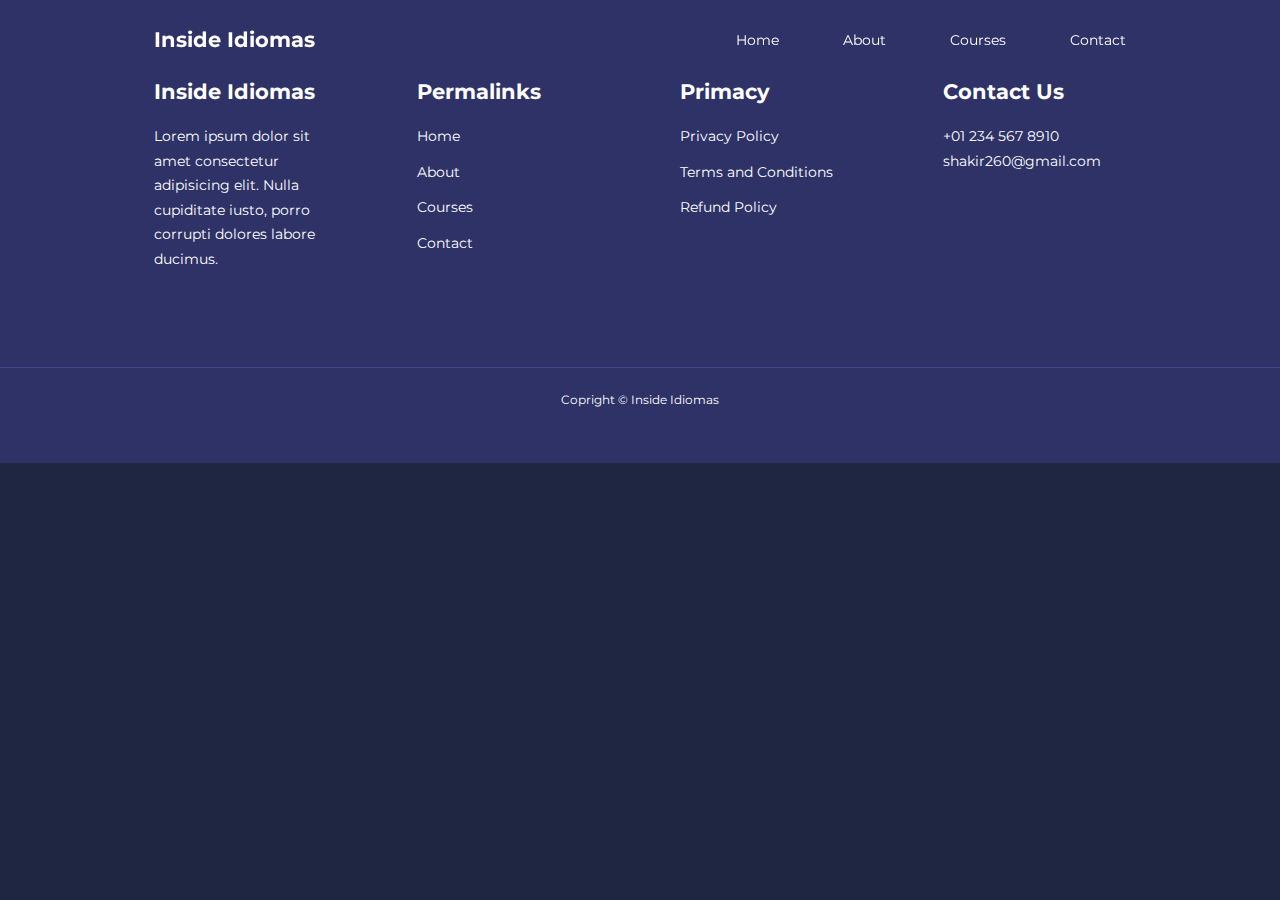
==== about.html @ e07ec495 "first commit" ====
<!DOCTYPE html>
<html lang="en">
  <head>
    <meta charset="UTF-8" />
    <meta name="viewport" content="width=device-width, initial-scale=1.0" />
    <title>Inside Idiomas</title>

    <link rel="stylesheet" href="./css/style.css" />

    <!-- icons CDN-->
    <link
      rel="stylesheet"
      href="https://cdnjs.cloudflare.com/ajax/libs/font-awesome/6.4.0/css/all.min.css"
      integrity="sha512-iecdLmaskl7CVkqkXNQ/ZH/XLlvWZOJyj7Yy7tcenmpD1ypASozpmT/E0iPtmFIB46ZmdtAc9eNBvH0H/ZpiBw=="
      crossorigin="anonymous"
      referrerpolicy="no-referrer"
    />

    <!-- font google-->
    <link rel="preconnect" href="https://fonts.googleapis.com" />
    <link rel="preconnect" href="https://fonts.gstatic.com" crossorigin />
    <link
      href="https://fonts.googleapis.com/css2?family=Montserrat:wght@300;400;500;600;700;800;900&display=swap"
      rel="stylesheet"
    />

    <!-- SWIPER JS-->

    <link
      rel="stylesheet"
      href="https://cdn.jsdelivr.net/npm/swiper@10/swiper-bundle.min.css"
    />

    <script src="https://cdn.jsdelivr.net/npm/swiper@10/swiper-bundle.min.js"></script>
  </head>
  <body>
    <nav>
      <div class="container nav_container">
        <a href="./index.html"><h4>Inside Idiomas</h4></a>
        <ul class="nav_menu">
          <li>
            <a href="./index.html">Home</a>
          </li>
          <li><a href="./about.html">About</a></li>
          <li><a href="./courses.html">Courses</a></li>
          <li><a href="./contact.html">Contact</a></li>
        </ul>
        <button class="open-menu-btn"><i class="fa-solid fa-bars"></i></button>
        <button class="close-menu-btn">
          <i class="fa-solid fa-xmark"></i>
        </button>
      </div>
    </nav>

    <!-- =========== END OF Navbar ===========-->

    <footer class="footer">
      <div class="container footer_container">
        <div class="footer_1">
          <a href="/index.html"><h4>Inside Idiomas</h4></a>
          <p>
            Lorem ipsum dolor sit amet consectetur adipisicing elit. Nulla
            cupiditate iusto, porro corrupti dolores labore ducimus.
          </p>
        </div>

        <div class="footer_2">
          <h4>Permalinks</h4>
          <ul>
            <li><a href="/index.html">Home</a></li>
            <li><a href="/about.html">About</a></li>
            <li><a href="/courses.html">Courses</a></li>
            <li><a href="/contact.html">Contact</a></li>
          </ul>
        </div>

        <div class="footer_3">
          <h4>Primacy</h4>
          <ul>
            <li><a href="#">Privacy Policy</a></li>
            <li><a href="#">Terms and Conditions</a></li>
            <li><a href="#">Refund Policy</a></li>
          </ul>
        </div>

        <div class="footer_4">
          <h4>Contact Us</h4>
          <div>
            <p>+01 234 567 8910</p>
            <p>shakir260@gmail.com</p>
          </div>

          <ul class="footer_socials">
            <li>
              <a href="#"><i class="fa-brands fa-instagram"></i></a>
            </li>
            <li>
              <a href="#"><i class="fa-brands fa-linkedin"></i></a>
            </li>
            <li>
              <a href="#"><i class="fa-brands fa-facebook"></i></a>
            </li>
            <li>
              <a href="#"><i class="fa-solid fa-envelope"></i></a>
            </li>
          </ul>
        </div>
      </div>

      <div class="footer_copyright">
        <small>Copright &copy; Inside Idiomas </small>
      </div>
    </footer>

    <!-- =========== END OF fOOTER ===========-->

    <script src="./main.js"></script>

    <!-- ==================== slide =============-->
    <script>
      var swiper = new Swiper(".mySwiper", {
        slidesPerView: 1,
        spaceBetween: 30,
        pagination: {
          el: ".swiper-pagination",
          clickable: true,
        },
        //when window width is >= 600px
        breakpoints: {
          600: {
            slidesPerView: 2,
          },
        },
      });
    </script>
  </body>
</html>
---- css/style.css ----
* {
  margin: 0;
  padding: 0;
  border: 0;
  outline: 0;
  text-decoration: none;
  list-style: none;
  box-sizing: border-box;
}

:root {
  /* --color-primary: #6c63ff; */
  --color-success: #00bf8e;
  --color-warning: #f7c94b;
  --color-danger: #f75842;
  --color-danger-variant: rgba(247, 88, 66, 0.4);
  --color-white: #fff;
  --color-light: rgba(255, 255, 255, 0.7);
  --color-black: #000;
  --color-bg: #1f2641;
  --color-bg1: #2e3267;
  --color-bg2: #424890;

  --color-primary: #0064ee;
  /* 
  
  --color-bg: #13265f;
  --color-bg1: #0d4392;
  --color-bg2: #1173fb; */

  --container-width-lg: 76%;
  --container-width-md: 90%;
  --container-width-sm: 90%;

  --transition: all 400ms ease;
}

body {
  font-family: "Montserrat", sans-serif;
  line-height: 1.7;
  color: var(--color-white);
  background-color: var(--color-bg);
}

.container {
  width: var(--container-width-lg);
  margin: 0 auto;
}

section {
  padding: 6rem 0;
}

section h2 {
  text-align: center;
  margin-bottom: 4rem;
}

h1,
h2,
h3,
h4,
h5 {
  line-height: 1.2;
}

h1 {
  font-size: 2.4rem;
}

h2 {
  font-size: 2rem;
}

h3 {
  font-size: 1.6rem;
}

h4 {
  font-size: 1.3rem;
}

a {
  color: var(--color-white);
}

img {
  width: 100%;
  display: block;
  object-fit: cover;
}

.btn {
  display: inline-block;
  background: var(--color-white);
  color: var(--color-black);
  padding: 1rem 2rem;
  border: 1px solid transparent;
  font-weight: 500;
  transition: var(--transition);
}

.btn:hover {
  background: transparent;
  color: var(--color-white);
  border-color: var(--color-white);
}

.btn-primary {
  background: var(--color-danger);
  color: var(--color-white);
}

/* =============== NAVBAR ========== */

nav {
  background: transparent;
  width: 100vw;
  height: 5rem;
  position: fixed;
  z-index: 11;
}
/* change navbar style on scroll using javascript */
.window-scroll {
  background: var(--color-primary);
  box-shadow: 0 1rem 2rem rgba(0, 0, 0, 0.3);
}

.nav_container {
  height: 100%;
  display: flex;
  justify-content: space-between;
  align-items: center;
}

nav button {
  display: none;
}

.nav_menu {
  display: flex;
  align-items: center;
  gap: 4rem;
}

.nav_menu a {
  font-size: 0.9rem;
  transition: var(--transition);
}

.nav_menu a:hover {
  color: var(--color-bg2);
}

/* =============== HEADER ========== */

header {
  position: relative;
  top: 0rem;
  overflow: hidden;
  height: 85vh;
  /*  margin-bottom: 5rem; */
  padding-top: 5rem;
  background: linear-gradient(
    180deg,
    rgba(0, 73, 172, 1) 0%,
    rgba(15, 45, 110, 1) 35%,
    rgba(28, 22, 58, 1) 98%
  );
}

.header_container {
  display: grid;
  grid-template-columns: 1fr 1fr;
  align-items: center;
  gap: 5rem;
  height: 100%;
}

.header_left p {
  margin: 1rem 0 2.4rem;
}

/* =============== CATEGORIES ========== */

.categories {
  background: var(--color-bg1);
  height: 36rem;
}

.categories h1 {
  line-height: 1;
  margin-bottom: 3rem;
}

.categories_container {
  display: grid;
  grid-template-columns: 40% 60%;
}

.categories_left {
  margin-right: 4rem;
}

.categories_left p {
  margin: 1rem 0 3rem;
}

.categories_right {
  display: grid;
  grid-template-columns: repeat(3, 1fr);
  gap: 1.2rem;
}

.category {
  background: var(--color-bg2);
  padding: 2rem;
  border-radius: 2rem;
  transition: var(--transition);
}

.category:hover {
  box-shadow: 0 3rem 3rem rgba(0, 0, 0, 0.3);
  z-index: 1;
}

.category:nth-child(2) .category_icon {
  background: var(--color-danger);
}

.category:nth-child(3) .category_icon {
  background: var(--color-success);
}

.category:nth-child(4) .category_icon {
  background: var(--color-warning);
}

.category:nth-child(5) .category_icon {
  background: var(--color-success);
}

.category_icon {
  background: var(--color-primary);
  padding: 0.9rem;
  border-radius: 0.9rem;
}

.category h5 {
  margin: 2rem 0 1rem;
}

.category p {
  font-size: 0.85rem;
}

/* =============== POPULAR COURSES ========== */

.courses {
  margin-top: 10rem;
}

.courses_container {
  display: grid;
  grid-template-columns: repeat(3, 1fr);
  gap: 2rem;
}

.course {
  background: var(--color-bg1);
  text-align: center;
  border: 1px solid transparent;
  transition: var(--transition);
}

.course:hover {
  background: transparent;
  border-color: var(--color-primary);
}

.course_info {
  padding: 2rem;
}

.course_info p {
  margin: 1.2rem 0 2rem;
  font-size: 0.9rem;
}

/* =============== FAQs ================== */

.faqs {
  background: var(--color-bg1);
  box-shadow: inset 0 0 3rem rgba(0, 0, 0, 0.5);
}

.faqs_container {
  display: grid;
  grid-template-columns: 1fr 1fr;
  gap: 1rem;
}

.faq {
  padding: 2rem;
  display: flex;
  align-items: center;
  gap: 1.4rem;
  height: fit-content;
  background: var(--color-primary);
  cursor: pointer;
}

.faq h4 {
  font-size: 1rem;
  line-height: 2.2;
}

.faq_icon {
  align-self: flex-start;
  font-size: 1.2rem;
}

.faq p {
  margin-top: 0.8rem;
  display: none;
}

.faq.open p {
  display: block;
}

/* =============== TESTIMONIALS ================== */

.testimonials_container {
  overflow-x: hidden;
  position: relative;
  margin-bottom: 5rem;
}

.testimonial {
  padding-top: 2rem;
}

.avatar {
  width: 6rem;
  height: 6rem;
  border-radius: 50%;
  overflow: hidden;
  margin: 0 auto 1rem;
  border: 1rem solid var(--color-bg1);
}

.testimonial_info {
  text-align: center;
}

.testimonial_body {
  background: var(--color-primary);
  padding: 2rem;
  margin-top: 3rem;
  position: relative;
}

.testimonial_body::before {
  content: " ";
  display: block;
  background: linear-gradient(
    135deg,
    transparent,
    var(--color-primary),
    var(--color-primary),
    var(--color-primary)
  );
  width: 3rem;
  height: 3rem;
  position: absolute;
  left: 45%;
  top: -1.5rem;
  transform: rotate(45deg);
}

/* =============== FOOTER ================== */

footer {
  background: var(--color-bg1);
  padding: 5rem 0 2rem 0;
  font-size: 0.9rem;
}

.footer_container {
  display: grid;
  grid-template-columns: repeat(4, 1fr);
  gap: 5rem;
}

.footer_container > div h4 {
  margin-bottom: 1.2rem;
}

.footer_1 p {
  margin: 0 0 2rem;
}

footer ul li {
  margin-bottom: 0.7rem;
}

footer ul li a:hover {
  text-decoration: underline;
}

.footer_socials {
  display: flex;
  gap: 1rem;
  font-size: 1.2rem;
  margin-top: 2rem;
}

.footer_copyright {
  text-align: center;
  margin-top: 4rem;
  padding: 1.2rem 0;
  border-top: 1px solid var(--color-bg2);
}

/* ================= MEDIA QUERIES (TABLETS) ============== */

@media screen and (max-width: 1024px) {
  .container {
    width: var(--container-width-md);
  }

  h1 {
    font-size: 2.2rem;
  }

  h2 {
    font-size: 1.7rem;
  }

  h3 {
    font-size: 1.4rem;
  }
  h4 {
    font-size: 1.2rem;
  }

  nav button {
    display: inline-block;
    background: transparent;
    font-size: 1.8rem;
    color: var(--color-white);
    cursor: pointer;
  }

  nav button.close-menu-btn {
    display: none;
  }

  .nav_menu {
    position: fixed;
    top: 5rem;
    right: 5%;
    height: fit-content;
    width: 18rem;
    flex-direction: column;
    gap: 0;
    display: none;
  }

  .nav_menu li {
    width: 100%;
    height: 5.8rem;
    animation: animateNavItems 400ms linear forwards;
    transform-origin: top right;
    opacity: 0;
  }

  .nav_menu li:nth-child(2) {
    animation-delay: 200ms;
  }

  .nav_menu li:nth-child(3) {
    animation-delay: 300ms;
  }

  .nav_menu li:nth-child(4) {
    animation-delay: 400ms;
  }

  @keyframes animateNavItems {
    0% {
      transform: rotateZ(-90deg) rotateX(90deg) scale(0.1);
    }
    100% {
      transform: rotateZ(0) rotateX(0) scale(1);
      opacity: 1;
    }
  }

  .nav_menu li a {
    background: var(--color-primary);
    box-shadow: -4rem 6rem 10rem rgba(0, 0, 0, 0.6);
    width: 100%;
    height: 100%;
    display: grid;
    place-items: center;
  }

  .nav_menu li a:hover {
    background-color: var(--color-bg2);
    color: var(--color-white);
  }

  /* ==================== HEADER ===================== */
  header {
    height: 75vh;
    /*margin-bottom: 4rem; */
  }

  .header_container {
    gap: 0;
    padding-bottom: 3rem;
  }

  /* ==================== CATEGORIES ===================== */

  .categories {
    height: auto;
  }

  .categories_container {
    grid-template-columns: 1fr;
    gap: 3rem;
  }

  .categories_left {
    margin-right: 0;
  }

  /* ==================== CATEGORIES ===================== */

  .courses {
    margin-top: 0;
  }

  .courses_container {
    grid-template-columns: 1fr 1fr;
  }

  /* ==================== FAQs ===================== */

  .faqs_container {
    grid-template-columns: 1fr;
  }

  .faq {
    padding: 1.5rem;
  }

  /* ==================== FOOTER ===================== */

  .footer_container {
    grid-template-columns: 1fr 1fr;
  }
}

/* ================= MEDIA QUERIES (phones) ============== */

@media screen and (max-width: 600px) {
  .container {
    width: var(--container-width-sm);
  }

  /* ==================== Navbar ===================== */

  .nav_menu {
    right: 3%;
  }

  /* ==================== HEADER ===================== */

  header {
    height: fit-content;
  }

  .header_container {
    grid-template-columns: 1fr;
    text-align: center;
    margin-top: 3rem;
  }

  .header_left {
    padding-bottom: 3rem;
  }

  .header_left p {
    margin: 1.5rem 0;
  }

  /* ==================== CATEGORIES ===================== */

  .categories_right {
    grid-template-columns: 1fr 1fr;
    gap: 0.7rem;
  }

  .category {
    padding: 1.3rem;
    border-radius: 1rem;
  }

  .category_icon {
    margin-top: 4px;
    display: inline-block;
  }

  /* ==================== Popular Courses ===================== */

  .courses_container {
    grid-template-columns: 1fr;
  }

  /* ==================== Testimonial ===================== */

  .testimonial_body {
    padding: 1.5rem;
  }

  /* ==================== Courses ===================== */

  .footer_container {
    /* grid-template-columns: 1fr; */
    text-align: center;
    gap: 2rem;
  }

  .footer_1 p {
    margin: 1rem auto;
  }

  .footer_socials {
    justify-content: center;
  }
}
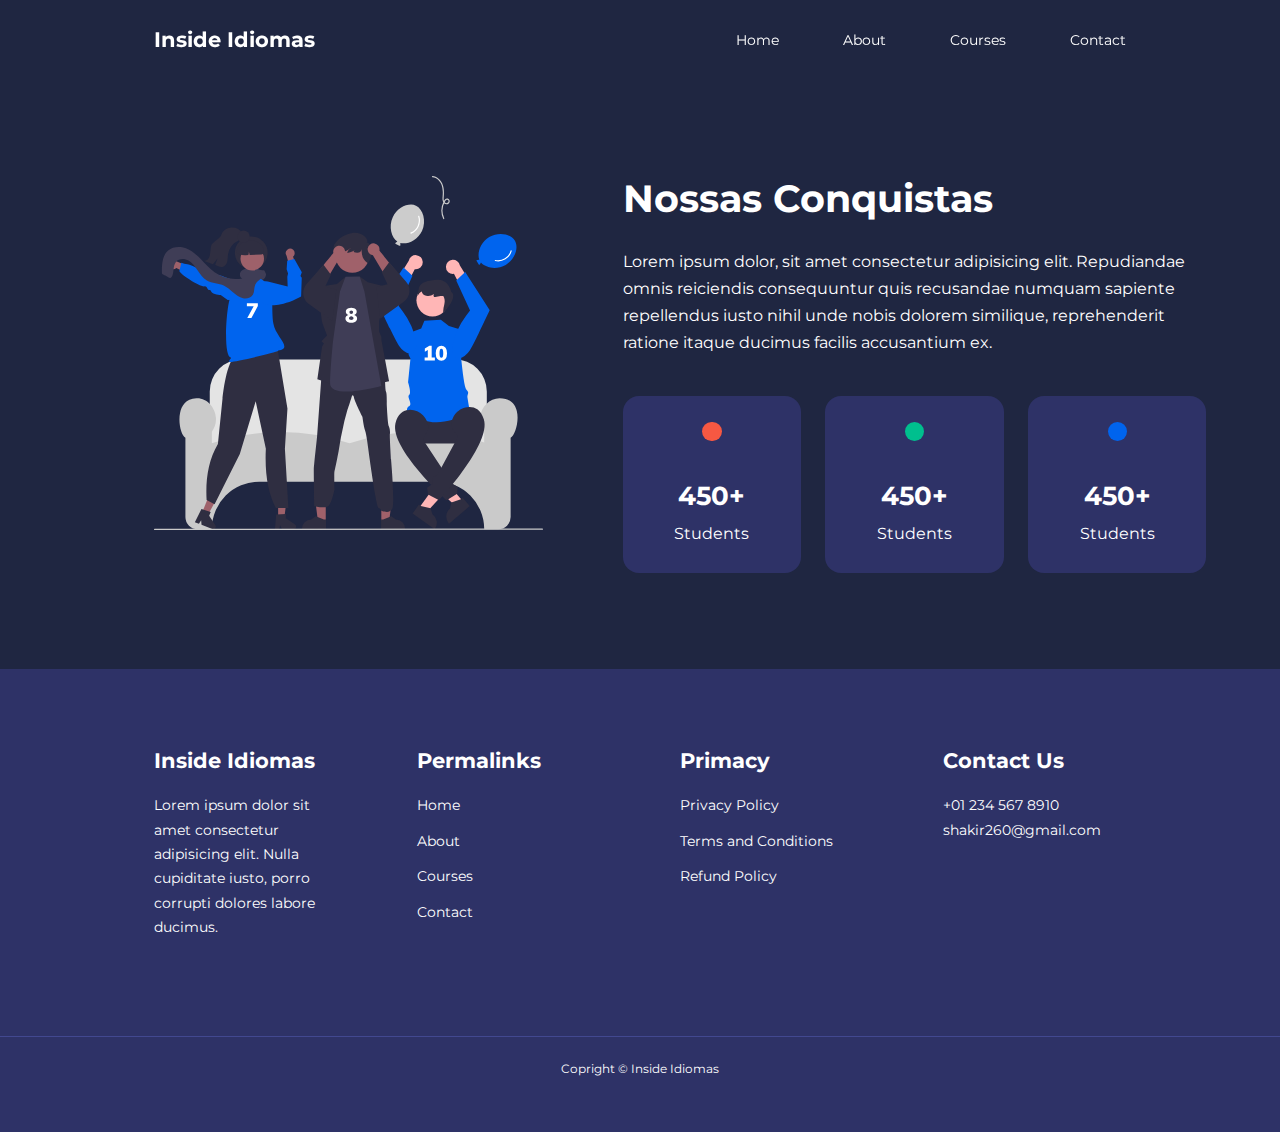
==== commit a8dbeb2b: "sexto commit" ====
--- a/about.html
+++ b/about.html
@@ -6,6 +6,7 @@
     <title>Inside Idiomas</title>
 
     <link rel="stylesheet" href="./css/style.css" />
+    <link rel="stylesheet" href="./css/about.css" />
 
     <!-- icons CDN-->
     <link
@@ -23,15 +24,6 @@
       href="https://fonts.googleapis.com/css2?family=Montserrat:wght@300;400;500;600;700;800;900&display=swap"
       rel="stylesheet"
     />
-
-    <!-- SWIPER JS-->
-
-    <link
-      rel="stylesheet"
-      href="https://cdn.jsdelivr.net/npm/swiper@10/swiper-bundle.min.css"
-    />
-
-    <script src="https://cdn.jsdelivr.net/npm/swiper@10/swiper-bundle.min.js"></script>
   </head>
   <body>
     <nav>
@@ -53,6 +45,50 @@
     </nav>
 
     <!-- =========== END OF Navbar ===========-->
+
+    <section class="about_achievements">
+      <div class="container about_achievements_container">
+        <div class="about-achievements-left">
+          <img src="./images/team.svg" alt="" />
+        </div>
+        <div class="about-achievements-right">
+          <h1>Nossas Conquistas</h1>
+          <p>
+            Lorem ipsum dolor, sit amet consectetur adipisicing elit.
+            Repudiandae omnis reiciendis consequuntur quis recusandae numquam
+            sapiente repellendus iusto nihil unde nobis dolorem similique,
+            reprehenderit ratione itaque ducimus facilis accusantium ex.
+          </p>
+          <div class="achievements_cards">
+            <article class="achievement_card">
+              <span class="achievement_icon">
+                <i class="fa-solid fa-users"></i>
+              </span>
+              <h3>450+</h3>
+              <p>Students</p>
+            </article>
+
+            <article class="achievement_card">
+              <span class="achievement_icon">
+                <i class="fa-solid fa-users"></i>
+              </span>
+              <h3>450+</h3>
+              <p>Students</p>
+            </article>
+
+            <article class="achievement_card">
+              <span class="achievement_icon">
+                <i class="fa-solid fa-users"></i>
+              </span>
+              <h3>450+</h3>
+              <p>Students</p>
+            </article>
+          </div>
+        </div>
+      </div>
+    </section>
+
+    <!-- =========== END OF ACHIEVEMENTS ===========-->
 
     <footer class="footer">
       <div class="container footer_container">
@@ -115,23 +151,5 @@
     <!-- =========== END OF fOOTER ===========-->
 
     <script src="./main.js"></script>
-
-    <!-- ==================== slide =============-->
-    <script>
-      var swiper = new Swiper(".mySwiper", {
-        slidesPerView: 1,
-        spaceBetween: 30,
-        pagination: {
-          el: ".swiper-pagination",
-          clickable: true,
-        },
-        //when window width is >= 600px
-        breakpoints: {
-          600: {
-            slidesPerView: 2,
-          },
-        },
-      });
-    </script>
   </body>
 </html>
--- a/css/style.css
+++ b/css/style.css
@@ -119,6 +119,7 @@
   height: 5rem;
   position: fixed;
   z-index: 11;
+  top: 0;
 }
 /* change navbar style on scroll using javascript */
 .window-scroll {
@@ -312,7 +313,6 @@
 
 .faq h4 {
   font-size: 1rem;
-  line-height: 2.2;
 }
 
 .faq_icon {
@@ -558,6 +558,10 @@
     padding: 1.5rem;
   }
 
+  .faq h4 {
+    line-height: 1.5rem;
+  }
+
   /* ==================== FOOTER ===================== */
 
   .footer_container {
@@ -601,24 +605,48 @@
   /* ==================== CATEGORIES ===================== */
 
   .categories_right {
-    grid-template-columns: 1fr 1fr;
+    grid-template-columns: 1fr;
     gap: 0.7rem;
   }
 
   .category {
-    padding: 1.3rem;
-    border-radius: 1rem;
+    padding: 2rem;
   }
 
   .category_icon {
-    margin-top: 4px;
+    padding: 1rem;
     display: inline-block;
   }
 
+  .category h5 {
+    margin: 2rem 0 0.5rem;
+  }
+
   /* ==================== Popular Courses ===================== */
 
   .courses_container {
-    grid-template-columns: 1fr;
+    /* grid-template-columns: 1fr;*/
+    display: flex;
+    flex-direction: column;
+    align-items: center;
+  }
+
+  .course {
+    width: 80%;
+  }
+
+  section h2 {
+    width: 98%;
+  }
+
+  /* ==================== FAQS ===================== */
+
+  .faq_icon {
+    align-self: auto;
+  }
+
+  .faq h4 {
+    line-height: 1.5rem;
   }
 
   /* ==================== Testimonial ===================== */
@@ -627,7 +655,11 @@
     padding: 1.5rem;
   }
 
-  /* ==================== Courses ===================== */
+  .testimonials_container {
+    padding: 6rem 0rem 4rem;
+  }
+
+  /* ==================== FOOTER ===================== */
 
   .footer_container {
     /* grid-template-columns: 1fr; */
--- a/css/about.css
+++ b/css/about.css
@@ -0,0 +1,57 @@
+/* =========== ACHIEVEMENTS ================*/
+
+.about_achievements {
+  margin-top: 5rem;
+}
+
+.about_achievements_container {
+  display: grid;
+  grid-template-columns: 40% 60%;
+  gap: 5rem;
+}
+
+.about-achievements-right > p {
+  margin: 1.6rem 0 2.5rem;
+}
+
+.achievements_cards {
+  display: grid;
+  grid-template-columns: repeat(3, 1fr);
+  gap: 1.5rem;
+}
+
+.achievement_card {
+  background: var(--color-bg1);
+  padding: 1.6rem;
+  border-radius: 1rem;
+  text-align: center;
+  transition: var(--transition);
+}
+
+.achievement_card:hover {
+  background: var(--color-bg2);
+  box-shadow: 0 3rem 3rem rgba(0, 0, 0, 0.3);
+}
+
+.achievement_icon {
+  background: var(--color-danger);
+  padding: 0.6rem;
+  border-radius: 1rem;
+  display: inline-block;
+  margin-bottom: 2rem;
+  font-size: 2rem;
+}
+
+.achievement_card:nth-child(2) .achievement_icon {
+  background: var(--color-success);
+}
+
+.achievement_card:nth-child(3) .achievement_icon {
+  background: var(--color-primary);
+}
+
+.achievement_card p {
+  margin-top: 0.5rem;
+}
+
+/* ============= 2.17.16 ===================*/
